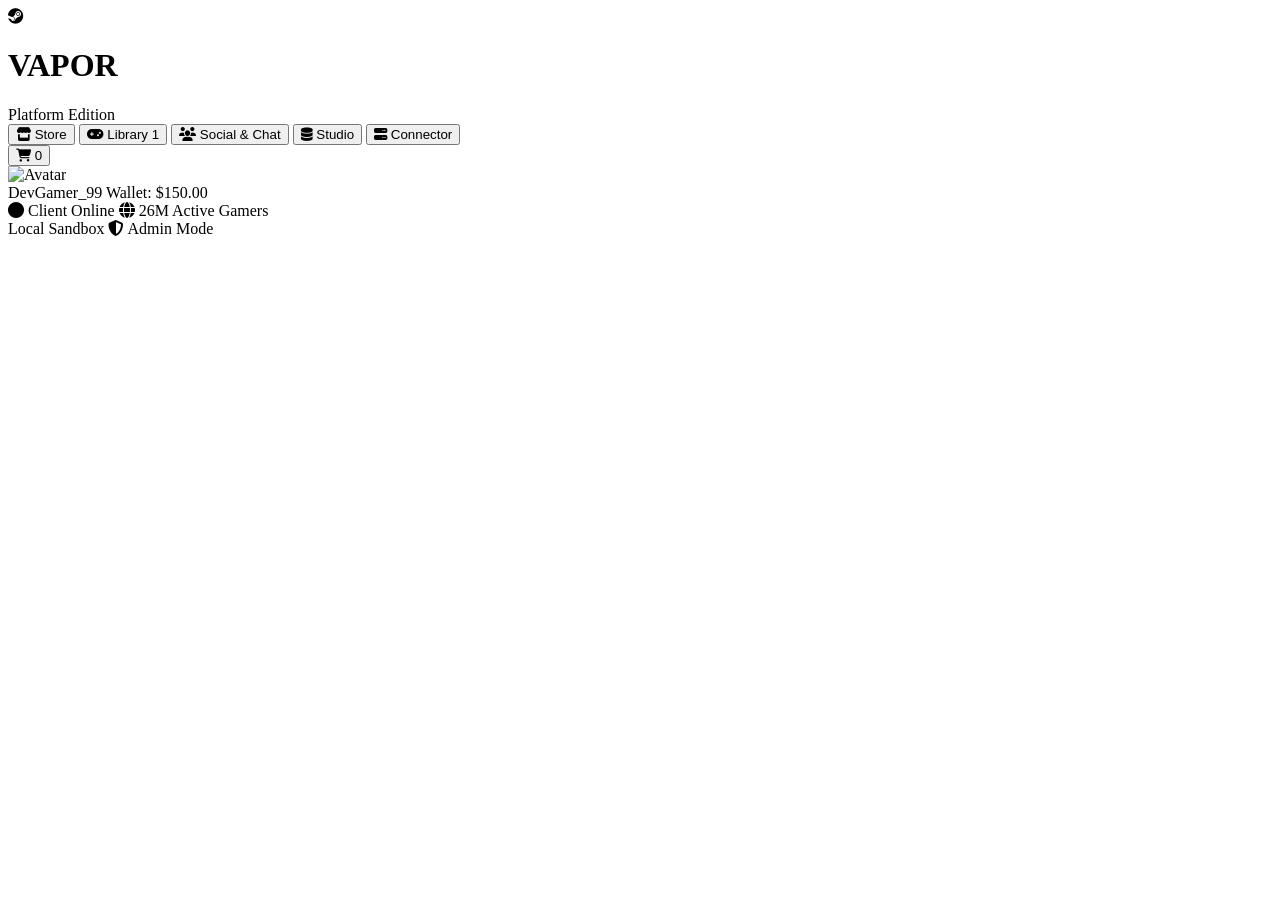
==== header.html @ aae99992 "Add files via upload" ====
<!DOCTYPE html>
<html lang="en">
<head>
    <meta charset="UTF-8">
    <meta name="viewport" content="width=device-width, initial-scale=1.0">
    <title>Vapor Platform Edition</title>
    
    <script src="https://cdn.tailwindcss.com"></script>
    <script>
        // Setting up our custom theme colors so we can use them in classes
        tailwind.config = {
            theme: {
                extend: {
                    colors: {
                        steamDarkBg: '#171a21',
                        steamBodyBg: '#1b2838',
                        steamCardBg: '#2a475e',
                        steamBlue: '#66c0f4',
                        steamGreen: '#a3cf06',
                        steamLightGray: '#c7d5e0',
                        steamDarkGray: '#3d4450'
                    }
                }
            }
        }
    </script>
    
    <link rel="stylesheet" href="https://cdnjs.cloudflare.com/ajax/libs/font-awesome/6.4.0/css/all.min.css">
</head>

<body class="bg-steamBodyBg text-white font-sans antialiased">

    <header class="bg-steamDarkBg border-b border-gray-800 sticky top-0 z-50">
        <div class="max-w-7xl mx-auto px-4 py-3 flex flex-col md:flex-row items-center justify-between gap-4">
            
            <div class="flex items-center gap-2">
                <div class="bg-steamBlue p-2 rounded-lg text-steamDarkBg">
                    <i class="fa-brands fa-steam text-xl"></i>
                </div>
                <div>
                    <h1 class="text-lg font-bold text-white tracking-wider">VAPOR</h1>
                    <span class="text-[10px] text-steamBlue uppercase block">Platform Edition</span>
                </div>
            </div>

            <nav class="flex flex-wrap gap-2 bg-black/30 p-1.5 rounded-lg">
                <button onclick="switchTab('store')" id="nav-store" class="tab-btn px-4 py-2 rounded-full text-xs font-bold transition bg-steamBlue text-steamDarkBg shadow-lg">
                    <i class="fa-solid fa-store mr-1"></i> Store
                </button>
                <button onclick="switchTab('library')" id="nav-library" class="tab-btn px-4 py-2 rounded-full text-xs font-bold transition text-steamLightGray hover:text-white">
                    <i class="fa-solid fa-gamepad mr-1"></i> Library <span id="lib-count-badge" class="bg-steamDarkGray text-white text-[10px] px-1.5 py-0.5 rounded-full ml-1">1</span>
                </button>
                <button onclick="switchTab('social')" id="nav-social" class="tab-btn px-4 py-2 rounded-full text-xs font-bold transition text-steamLightGray hover:text-white">
                    <i class="fa-solid fa-users mr-1"></i> Social & Chat
                </button>
                <button onclick="switchTab('studio')" id="nav-studio" class="tab-btn px-4 py-2 rounded-full text-xs font-bold transition text-steamLightGray hover:text-white">
                    <i class="fa-solid fa-database mr-1"></i> Studio
                </button>
                <button onclick="switchTab('connection')" id="nav-connection" class="tab-btn px-4 py-2 rounded-full text-xs font-bold transition text-steamLightGray hover:text-white">
                    <i class="fa-solid fa-server mr-1"></i> Connector <span id="conn-indicator-dot" class="inline-block w-2 h-2 rounded-full bg-emerald-500 ml-1"></span>
                </button>
            </nav>

            <div class="flex items-center gap-4">
                <button onclick="openCartModal()" class="relative bg-steamCardBg p-2 rounded-lg text-steamBlue">
                    <i class="fa-solid fa-shopping-cart text-sm"></i>
                    <span id="cart-counter" class="absolute -top-1 -right-1 bg-steamGreen text-steamDarkBg font-bold text-[10px] w-4 h-4 rounded-full flex items-center justify-center hidden">0</span>
                </button>

                <div class="flex items-center gap-2 border-l border-gray-700 pl-3">
                    <img src="https://images.unsplash.com/photo-1566492031773-4f4e44671857?w=150&auto=format&fit=crop&q=80" alt="Avatar" class="w-8 h-8 rounded-full border border-steamGreen">
                    <div class="hidden sm:block text-left">
                        <span class="text-xs font-semibold text-white block">DevGamer_99</span>
                        <span class="text-[10px] text-steamGreen block">Wallet: <span id="header-balance-val">$150.00</span></span>
                    </div>
                </div>
            </div>

        </div>
    </header>

    <section class="bg-steamDarkBg/80 border-b border-gray-900 py-1.5 px-4 text-[11px] text-gray-400">
        <div class="max-w-7xl mx-auto flex flex-col sm:flex-row justify-between items-center gap-2">
            <div class="flex gap-4">
                <span><i class="fa-solid fa-circle text-steamGreen text-[8px] mr-1"></i> Client Online</span>
                <span><i class="fa-solid fa-globe text-steamBlue mr-1"></i> 26M Active Gamers</span>
            </div>
            <div class="flex items-center gap-2">
                <span id="system-mode-label" class="bg-emerald-500/10 text-emerald-400 px-2 py-0.5 rounded text-[10px]">Local Sandbox</span>
                <span class="text-amber-400"><i class="fa-solid fa-shield-halved mr-1"></i> Admin Mode</span>
            </div>
        </div>
    </section>

    </body>
</html>
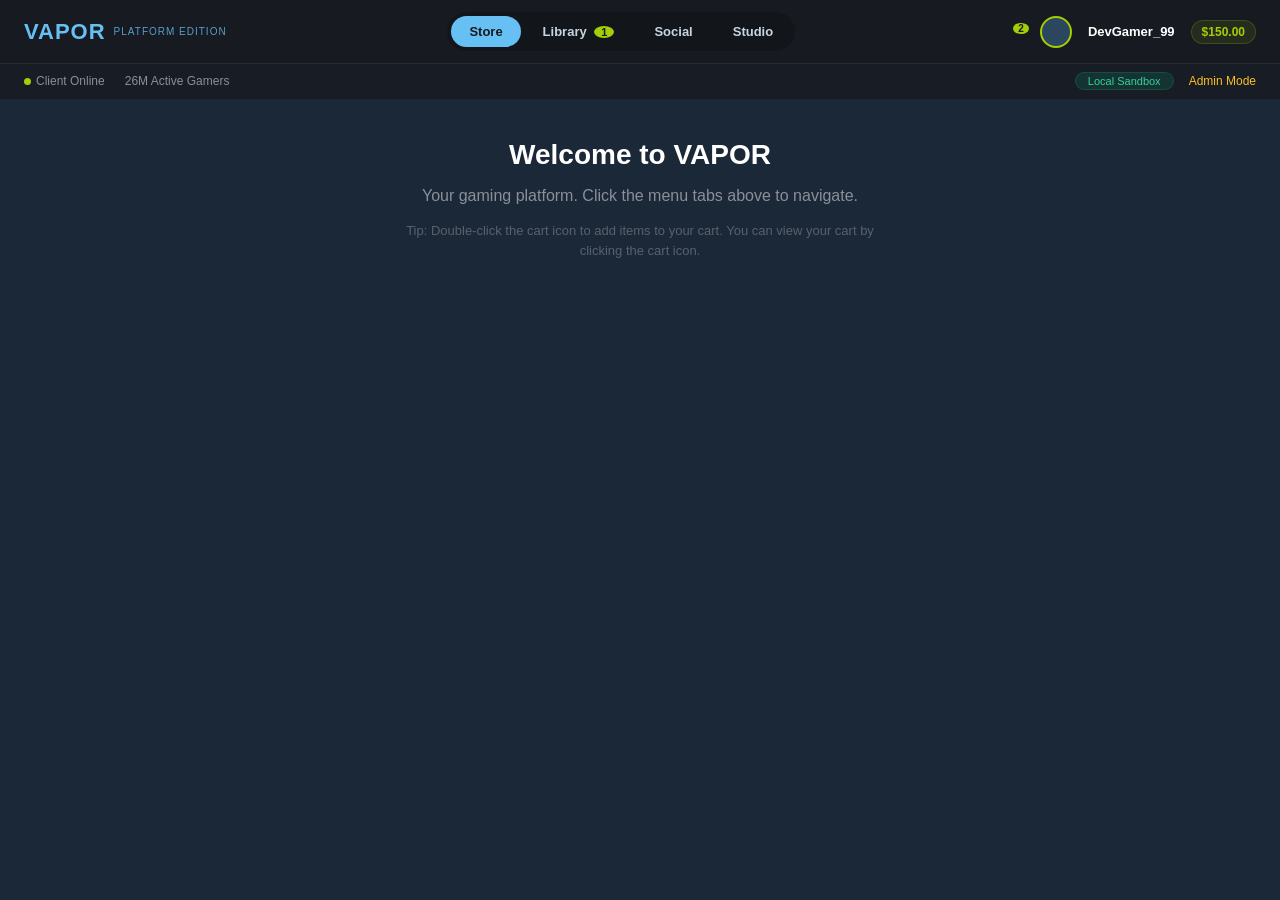
==== commit 8bcf76d4: "Add files via upload" ====
--- a/header.html
+++ b/header.html
@@ -1,96 +1,173 @@
-<!DOCTYPE html>
-<html lang="en">
-<head>
-    <meta charset="UTF-8">
-    <meta name="viewport" content="width=device-width, initial-scale=1.0">
-    <title>Vapor Platform Edition</title>
-    
-    <script src="https://cdn.tailwindcss.com"></script>
-    <script>
-        // Setting up our custom theme colors so we can use them in classes
-        tailwind.config = {
-            theme: {
-                extend: {
-                    colors: {
-                        steamDarkBg: '#171a21',
-                        steamBodyBg: '#1b2838',
-                        steamCardBg: '#2a475e',
-                        steamBlue: '#66c0f4',
-                        steamGreen: '#a3cf06',
-                        steamLightGray: '#c7d5e0',
-                        steamDarkGray: '#3d4450'
-                    }
-                }
-            }
-        }
-    </script>
-    
-    <link rel="stylesheet" href="https://cdnjs.cloudflare.com/ajax/libs/font-awesome/6.4.0/css/all.min.css">
-</head>
+<html>
+    <head>
+        <meta charset="UTF-8">
+        <meta name="viewport" content="width=device-width, initial-scale=1.0">
+        <title>VAPOR Platform</title>
+        <link rel='stylesheet' type='text/css' href='styles.css'>
+    </head>
+    <body>
+<div class="top-bar">
+        
+        <!-- Logo -->
+        <div class="logo">
+             VAPOR
+            <small>Platform Edition</small>
+        </div>
 
-<body class="bg-steamBodyBg text-white font-sans antialiased">
+        <!-- Navigation Menu -->
+        <div class="menu" id="mainMenu">
+            <button class="active" data-tab="store">Store</button>
+            <button data-tab="library">Library <span class="badge" id="libraryBadge">1</span></button>
+            <button data-tab="social">Social</button>
+            <button data-tab="studio">Studio</button>
+        </div>
 
-    <header class="bg-steamDarkBg border-b border-gray-800 sticky top-0 z-50">
-        <div class="max-w-7xl mx-auto px-4 py-3 flex flex-col md:flex-row items-center justify-between gap-4">
+        <!-- Right Side -->
+        <div class="right">
             
-            <div class="flex items-center gap-2">
-                <div class="bg-steamBlue p-2 rounded-lg text-steamDarkBg">
-                    <i class="fa-brands fa-steam text-xl"></i>
-                </div>
-                <div>
-                    <h1 class="text-lg font-bold text-white tracking-wider">VAPOR</h1>
-                    <span class="text-[10px] text-steamBlue uppercase block">Platform Edition</span>
-                </div>
-            </div>
+            <!-- Cart -->
+            <button class="cart-btn" id="cartBtn" onclick="openCart()">
+                <span class="cart-count" id="cartCount">2</span>
+            </button>
 
-            <nav class="flex flex-wrap gap-2 bg-black/30 p-1.5 rounded-lg">
-                <button onclick="switchTab('store')" id="nav-store" class="tab-btn px-4 py-2 rounded-full text-xs font-bold transition bg-steamBlue text-steamDarkBg shadow-lg">
-                    <i class="fa-solid fa-store mr-1"></i> Store
-                </button>
-                <button onclick="switchTab('library')" id="nav-library" class="tab-btn px-4 py-2 rounded-full text-xs font-bold transition text-steamLightGray hover:text-white">
-                    <i class="fa-solid fa-gamepad mr-1"></i> Library <span id="lib-count-badge" class="bg-steamDarkGray text-white text-[10px] px-1.5 py-0.5 rounded-full ml-1">1</span>
-                </button>
-                <button onclick="switchTab('social')" id="nav-social" class="tab-btn px-4 py-2 rounded-full text-xs font-bold transition text-steamLightGray hover:text-white">
-                    <i class="fa-solid fa-users mr-1"></i> Social & Chat
-                </button>
-                <button onclick="switchTab('studio')" id="nav-studio" class="tab-btn px-4 py-2 rounded-full text-xs font-bold transition text-steamLightGray hover:text-white">
-                    <i class="fa-solid fa-database mr-1"></i> Studio
-                </button>
-                <button onclick="switchTab('connection')" id="nav-connection" class="tab-btn px-4 py-2 rounded-full text-xs font-bold transition text-steamLightGray hover:text-white">
-                    <i class="fa-solid fa-server mr-1"></i> Connector <span id="conn-indicator-dot" class="inline-block w-2 h-2 rounded-full bg-emerald-500 ml-1"></span>
-                </button>
-            </nav>
+            <!-- Avatar -->
+            <div class="avatar"></div>
 
-            <div class="flex items-center gap-4">
-                <button onclick="openCartModal()" class="relative bg-steamCardBg p-2 rounded-lg text-steamBlue">
-                    <i class="fa-solid fa-shopping-cart text-sm"></i>
-                    <span id="cart-counter" class="absolute -top-1 -right-1 bg-steamGreen text-steamDarkBg font-bold text-[10px] w-4 h-4 rounded-full flex items-center justify-center hidden">0</span>
-                </button>
+            <!-- Username -->
+            <span class="username">DevGamer_99</span>
 
-                <div class="flex items-center gap-2 border-l border-gray-700 pl-3">
-                    <img src="https://images.unsplash.com/photo-1566492031773-4f4e44671857?w=150&auto=format&fit=crop&q=80" alt="Avatar" class="w-8 h-8 rounded-full border border-steamGreen">
-                    <div class="hidden sm:block text-left">
-                        <span class="text-xs font-semibold text-white block">DevGamer_99</span>
-                        <span class="text-[10px] text-steamGreen block">Wallet: <span id="header-balance-val">$150.00</span></span>
-                    </div>
-                </div>
-            </div>
+            <!-- Wallet -->
+            <span class="wallet"> $150.00</span>
 
         </div>
-    </header>
+    </div>
 
-    <section class="bg-steamDarkBg/80 border-b border-gray-900 py-1.5 px-4 text-[11px] text-gray-400">
-        <div class="max-w-7xl mx-auto flex flex-col sm:flex-row justify-between items-center gap-2">
-            <div class="flex gap-4">
-                <span><i class="fa-solid fa-circle text-steamGreen text-[8px] mr-1"></i> Client Online</span>
-                <span><i class="fa-solid fa-globe text-steamBlue mr-1"></i> 26M Active Gamers</span>
-            </div>
-            <div class="flex items-center gap-2">
-                <span id="system-mode-label" class="bg-emerald-500/10 text-emerald-400 px-2 py-0.5 rounded text-[10px]">Local Sandbox</span>
-                <span class="text-amber-400"><i class="fa-solid fa-shield-halved mr-1"></i> Admin Mode</span>
-            </div>
+    <!-- ====== STATUS BAR ====== -->
+    <div class="status-bar">
+        <div class="status-left">
+            <span>
+                <span class="status-dot"></span> 
+                Client Online
+            </span>
+            <span>
+                 26M Active Gamers
+            </span>
         </div>
-    </section>
+        <div class="status-right">
+            <span class="sandbox-mode"> Local Sandbox</span>
+            <span class="admin-mode"> Admin Mode</span>
+        </div>
+    </div>
 
-    </body>
-</html>+    <!-- ====== MAIN CONTENT ====== -->
+    <div class="main-content" id="mainContent">
+        <h2>Welcome to VAPOR</h2>
+        <p>Your gaming platform. Click the menu tabs above to navigate.</p>
+        <p style="margin-top: 12px; font-size: 13px; color: #5a606b;">
+            Tip: Double-click the cart icon to add items to your cart. You can view your cart by clicking the cart icon.
+        </p>
+    </div>
+
+    <!-- ====== CART MODAL ====== -->
+    <div class="modal-overlay" id="cartModal">
+        <div class="modal">
+            <h3> Your Cart</h3>
+            <p>You have <strong id="modalCartCount">2</strong> items in your cart.</p>
+            <p style="font-size: 14px; color: #66c0f4;">Total: $49.98</p>
+            <button class="modal-close" onclick="closeCart()">Close</button>
+        </div>
+    </div>
+
+    <!-- ====== JAVASCRIPT ====== -->
+    <script>
+        
+        // --- Tab Switching ---
+        const menuButtons = document.querySelectorAll('.menu button');
+        const mainContent = document.getElementById('mainContent');
+        const libraryBadge = document.getElementById('libraryBadge');
+
+        menuButtons.forEach(button => {
+            button.addEventListener('click', function() {
+                // Remove active class from all buttons
+                menuButtons.forEach(btn => btn.classList.remove('active'));
+                
+                // Add active class to clicked button
+                this.classList.add('active');
+
+                // Update content based on tab
+                const tab = this.dataset.tab;
+                const contentTitles = {
+                    store: '🛍️ Store',
+                    library: '📚 Your Library',
+                    social: '👥 Social & Friends',
+                    studio: '💻 Studio Dashboard'
+                };
+
+                const contentDescriptions = {
+                    store: 'Browse the latest games and deals.',
+                    library: 'Your game collection. You have 12 games.',
+                    social: 'Connect with friends and chat.',
+                    studio: 'Create and manage your game projects.'
+                };
+
+                // Update the main content
+                mainContent.innerHTML = `
+                    <h2>${contentTitles[tab] || 'Welcome'}</h2>
+                    <p>${contentDescriptions[tab] || 'Select a tab above.'}</p>
+                    ${tab === 'library' ? '<p style="margin-top:12px;font-size:13px;color:#a3cf06;">🎮 <strong>12</strong> games in your library</p>' : ''}
+                    ${tab === 'social' ? '<p style="margin-top:12px;font-size:13px;color:#66c0f4;">👤 8 friends online</p>' : ''}
+                    ${tab === 'studio' ? '<p style="margin-top:12px;font-size:13px;color:#fbbf24;">⚡ 3 projects in development</p>' : ''}
+                `;
+
+                if (tab === 'library') {
+                    libraryBadge.textContent = '12';
+                } else {
+                    libraryBadge.textContent = '1';
+                }
+            });
+        });
+
+        
+        let cartCount = 2;
+
+        function openCart() {
+            document.getElementById('cartModal').classList.add('show');
+            document.getElementById('modalCartCount').textContent = cartCount;
+        }
+
+        function closeCart() {
+            document.getElementById('cartModal').classList.remove('show');
+        }
+
+        document.getElementById('cartModal').addEventListener('click', function(e) {
+            if (e.target === this) {
+                closeCart();
+            }
+        });
+
+        
+        document.getElementById('cartBtn').addEventListener('dblclick', function() {
+            cartCount++;
+            document.getElementById('cartCount').textContent = cartCount;
+            document.getElementById('cartCount').classList.add('show');
+        });
+
+        
+        if (cartCount > 0) {
+            document.getElementById('cartCount').classList.add('show');
+        }
+
+        
+        document.addEventListener('keydown', function(e) {
+            if (e.key === 'Escape') {
+                closeCart();
+            }
+        });
+
+        console.log(' VAPOR Platform loaded successfully!');
+        console.log(' Double-click the cart icon to add items!');
+
+    </script>
+
+</body>
+</html>
--- a/styles.css
+++ b/styles.css
@@ -0,0 +1,368 @@
+* {
+            margin: 0;
+            padding: 0;
+            box-sizing: border-box;
+        }
+
+        body {
+            background: #1b2838;
+            color: white;
+            font-family: -apple-system, BlinkMacSystemFont, "Segoe UI", Roboto, Arial, sans-serif;
+            min-height: 100vh;
+        }
+        .top-bar {
+               background: #171a21;
+            padding: 12px 24px;
+            display: flex;
+            gap: 20px;
+            flex-wrap: wrap;
+            justify-content: space-between;
+            align-items: center;
+            border-bottom: 1px solid #2a2a2a;
+        }
+        .logo {
+            font-size: 22px;
+            font-weight: bold;
+            color: #66c0f4;
+            letter-spacing: 1px;
+            display: flex;
+            align-items: center;
+            gap: 8px;
+        }
+         .logo small {
+            font-size: 10px;
+            color: #66c0f4;
+            font-weight: normal;
+            opacity: 0.8;
+            text-transform: uppercase;
+        }
+
+        /* Navigation Menu */
+        .menu {
+            display: flex;
+            gap: 4px;
+            flex-wrap: wrap;
+            background: rgba(0, 0, 0, 0.2);
+            padding: 4px;
+            border-radius: 25px;
+        }
+          .menu button {
+            background: none;
+            border: none;
+            color: #c7d5e0;
+            padding: 8px 18px;
+            cursor: pointer;
+            font-size: 13px;
+            font-weight: 600;
+            border-radius: 20px;
+            transition: all 0.2s ease;
+            white-space: nowrap;
+        }
+         .menu button:hover {
+            color: white;
+        }
+
+        .menu .active {
+            background: #66c0f4;
+            color: #171a21;
+        }
+
+        .menu .active:hover {
+            background: #7fcff7;
+        }
+
+        /* Badge for Library count */
+        .badge {
+            background: #a3cf06;
+            color: #171a21;
+            border-radius: 50%;
+            padding: 0 7px;
+            font-size: 11px;
+            font-weight: bold;
+            display: inline-block;
+            margin-left: 4px;
+        }
+
+        /* Right Side - User Info */
+        .right {
+            display: flex;
+            gap: 16px;
+            align-items: center;
+            flex-wrap: wrap;
+        }
+
+        /* Cart Button */
+        .cart-btn {
+            background: none;
+            border: none;
+            color: #66c0f4;
+            font-size: 18px;
+            cursor: pointer;
+            position: relative;
+            padding: 4px;
+        }
+
+        .cart-btn:hover {
+            color: #7fcff7;
+        }
+
+        .cart-count {
+            background: #a3cf06;
+            color: #171a21;
+            font-size: 10px;
+            font-weight: bold;
+            border-radius: 50%;
+            padding: 0 5px;
+            position: absolute;
+            top: -5px;
+            right: -5px;
+            display: none;
+        }
+
+        .cart-count.show {
+            display: inline-block;
+        }
+
+        /* User Avatar */
+        .avatar {
+            width: 32px;
+            height: 32px;
+            border-radius: 50%;
+            background: #2a475e;
+            display: flex;
+            align-items: center;
+            justify-content: center;
+            font-size: 14px;
+            border: 2px solid #a3cf06;
+            cursor: pointer;
+        }
+
+        .avatar:hover {
+            border-color: #b8e619;
+        }
+
+        /* Username */
+        .username {
+            font-size: 13px;
+            font-weight: 600;
+            color: white;
+        }
+
+        /* Wallet Balance */
+        .wallet {
+            font-size: 12px;
+            color: #a3cf06;
+            font-weight: 600;
+            background: rgba(163, 207, 6, 0.1);
+            padding: 4px 10px;
+            border-radius: 12px;
+            border: 1px solid rgba(163, 207, 6, 0.2);
+        }
+
+        /* Status Bar (Below Header) */
+        .status-bar {
+            background: rgba(23, 26, 33, 0.8);
+            padding: 8px 24px;
+            display: flex;
+            flex-wrap: wrap;
+            justify-content: space-between;
+            align-items: center;
+            gap: 8px;
+            border-bottom: 1px solid #1a1a1a;
+            font-size: 12px;
+            color: #8a8f9a;
+        }
+
+        .status-left {
+            display: flex;
+            gap: 20px;
+            align-items: center;
+            flex-wrap: wrap;
+        }
+
+        .status-left span {
+            display: flex;
+            align-items: center;
+            gap: 5px;
+        }
+
+        .status-dot {
+            display: inline-block;
+            width: 7px;
+            height: 7px;
+            border-radius: 50%;
+            background: #a3cf06;
+        }
+
+        .status-right {
+            display: flex;
+            gap: 15px;
+            align-items: center;
+            flex-wrap: wrap;
+        }
+
+        .sandbox-mode {
+            background: rgba(16, 185, 129, 0.15);
+            color: #34d399;
+            padding: 2px 12px;
+            border-radius: 12px;
+            font-size: 11px;
+            border: 1px solid rgba(16, 185, 129, 0.2);
+        }
+
+        .admin-mode {
+            color: #fbbf24;
+            display: flex;
+            align-items: center;
+            gap: 4px;
+        }
+
+        /* Main Content Area (Demo) */
+        .main-content {
+            max-width: 1200px;
+            margin: 40px auto;
+            padding: 0 24px;
+            text-align: center;
+            color: #8a8f9a;
+        }
+
+        .main-content h2 {
+            color: white;
+            font-size: 28px;
+            margin-bottom: 12px;
+        }
+
+        .main-content p {
+            font-size: 16px;
+            line-height: 1.6;
+            max-width: 500px;
+            margin: 0 auto;
+        }
+
+        /* Cart Modal (Simple) */
+        .modal-overlay {
+            display: none;
+            position: fixed;
+            top: 0;
+            left: 0;
+            right: 0;
+            bottom: 0;
+            background: rgba(0, 0, 0, 0.7);
+            z-index: 1000;
+            justify-content: center;
+            align-items: center;
+        }
+
+        .modal-overlay.show {
+            display: flex;
+        }
+
+        .modal {
+            background: #1b2838;
+            border: 1px solid #2a475e;
+            border-radius: 12px;
+            padding: 30px;
+            max-width: 400px;
+            width: 90%;
+            text-align: center;
+        }
+
+        .modal h3 {
+            color: white;
+            margin-bottom: 15px;
+        }
+
+        .modal p {
+            color: #c7d5e0;
+            margin-bottom: 20px;
+        }
+
+        .modal-close {
+            background: #66c0f4;
+            border: none;
+            color: #171a21;
+            padding: 8px 30px;
+            border-radius: 20px;
+            cursor: pointer;
+            font-weight: 600;
+            font-size: 14px;
+        }
+
+        .modal-close:hover {
+            background: #7fcff7;
+        }
+
+        /* Mobile Responsive */
+        @media (max-width: 768px) {
+            .top-bar {
+                padding: 12px 16px;
+                gap: 12px;
+            }
+
+            .logo {
+                font-size: 18px;
+            }
+
+            .menu {
+                width: 100%;
+                justify-content: center;
+                padding: 6px;
+            }
+
+            .menu button {
+                font-size: 12px;
+                padding: 6px 14px;
+            }
+
+            .right {
+                width: 100%;
+                justify-content: center;
+                gap: 12px;
+            }
+
+            .status-bar {
+                padding: 8px 16px;
+                flex-direction: column;
+                align-items: flex-start;
+                gap: 4px;
+            }
+
+            .status-left {
+                gap: 12px;
+            }
+
+            .status-right {
+                width: 100%;
+                justify-content: space-between;
+            }
+
+            .username {
+                font-size: 12px;
+            }
+
+            .wallet {
+                font-size: 11px;
+                padding: 3px 8px;
+            }
+        }
+
+        @media (max-width: 480px) {
+            .menu button {
+                font-size: 11px;
+                padding: 5px 10px;
+            }
+
+            .status-left {
+                gap: 8px;
+                font-size: 11px;
+            }
+
+            .status-right {
+                font-size: 11px;
+            }
+
+            .main-content h2 {
+                font-size: 22px;
+            }
+        }
+   
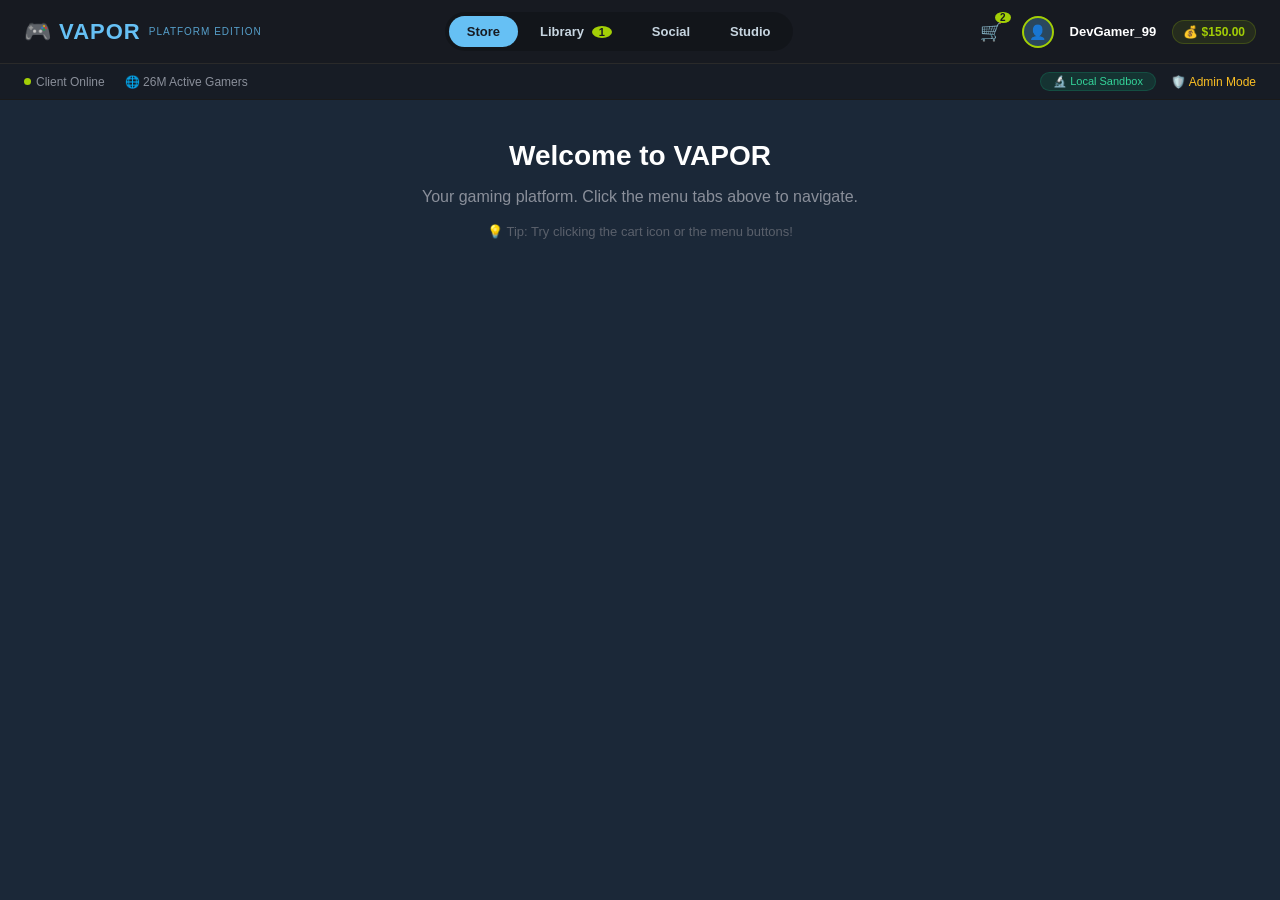
==== commit 4b4e9bc4: "Add files via upload" ====
--- a/header.html
+++ b/header.html
@@ -1,16 +1,16 @@
 <html>
     <head>
-        <meta charset="UTF-8">
-        <meta name="viewport" content="width=device-width, initial-scale=1.0">
         <title>VAPOR Platform</title>
-        <link rel='stylesheet' type='text/css' href='styles.css'>
+        <link rel="stylesheet" type="text/css" href="styles.css">
     </head>
-    <body>
-<div class="top-bar">
+<body>
+
+    <!-- ====== TOP BAR ====== -->
+    <div class="top-bar">
         
         <!-- Logo -->
         <div class="logo">
-             VAPOR
+            🎮 VAPOR
             <small>Platform Edition</small>
         </div>
 
@@ -27,17 +27,18 @@
             
             <!-- Cart -->
             <button class="cart-btn" id="cartBtn" onclick="openCart()">
+                🛒
                 <span class="cart-count" id="cartCount">2</span>
             </button>
 
             <!-- Avatar -->
-            <div class="avatar"></div>
+            <div class="avatar">👤</div>
 
             <!-- Username -->
             <span class="username">DevGamer_99</span>
 
             <!-- Wallet -->
-            <span class="wallet"> $150.00</span>
+            <span class="wallet">💰 $150.00</span>
 
         </div>
     </div>
@@ -50,12 +51,12 @@
                 Client Online
             </span>
             <span>
-                 26M Active Gamers
+                🌐 26M Active Gamers
             </span>
         </div>
         <div class="status-right">
-            <span class="sandbox-mode"> Local Sandbox</span>
-            <span class="admin-mode"> Admin Mode</span>
+            <span class="sandbox-mode">🔬 Local Sandbox</span>
+            <span class="admin-mode">🛡️ Admin Mode</span>
         </div>
     </div>
 
@@ -64,14 +65,14 @@
         <h2>Welcome to VAPOR</h2>
         <p>Your gaming platform. Click the menu tabs above to navigate.</p>
         <p style="margin-top: 12px; font-size: 13px; color: #5a606b;">
-            Tip: Double-click the cart icon to add items to your cart. You can view your cart by clicking the cart icon.
+            💡 Tip: Try clicking the cart icon or the menu buttons!
         </p>
     </div>
 
     <!-- ====== CART MODAL ====== -->
     <div class="modal-overlay" id="cartModal">
         <div class="modal">
-            <h3> Your Cart</h3>
+            <h3>🛒 Your Cart</h3>
             <p>You have <strong id="modalCartCount">2</strong> items in your cart.</p>
             <p style="font-size: 14px; color: #66c0f4;">Total: $49.98</p>
             <button class="modal-close" onclick="closeCart()">Close</button>
@@ -119,6 +120,7 @@
                     ${tab === 'studio' ? '<p style="margin-top:12px;font-size:13px;color:#fbbf24;">⚡ 3 projects in development</p>' : ''}
                 `;
 
+                // Update badge when switching to library
                 if (tab === 'library') {
                     libraryBadge.textContent = '12';
                 } else {
@@ -127,7 +129,7 @@
             });
         });
 
-        
+        // --- Cart Functions ---
         let cartCount = 2;
 
         function openCart() {
@@ -139,35 +141,40 @@
             document.getElementById('cartModal').classList.remove('show');
         }
 
+        // Close modal when clicking outside
         document.getElementById('cartModal').addEventListener('click', function(e) {
             if (e.target === this) {
                 closeCart();
             }
         });
 
-        
+        // --- Cart Badge Toggle (Demo) ---
+        // Click the cart badge to increment count (just for fun)
         document.getElementById('cartBtn').addEventListener('dblclick', function() {
             cartCount++;
             document.getElementById('cartCount').textContent = cartCount;
             document.getElementById('cartCount').classList.add('show');
         });
 
-        
+        // Show cart badge initially if > 0
         if (cartCount > 0) {
             document.getElementById('cartCount').classList.add('show');
         }
 
-        
+        // --- Keyboard Shortcut ---
         document.addEventListener('keydown', function(e) {
+            // Press ESC to close modal
             if (e.key === 'Escape') {
                 closeCart();
             }
         });
 
-        console.log(' VAPOR Platform loaded successfully!');
-        console.log(' Double-click the cart icon to add items!');
+        console.log('🎮 VAPOR Platform loaded successfully!');
+        console.log('💡 Double-click the cart icon to add items!');
 
     </script>
 
 </body>
 </html>
+
+
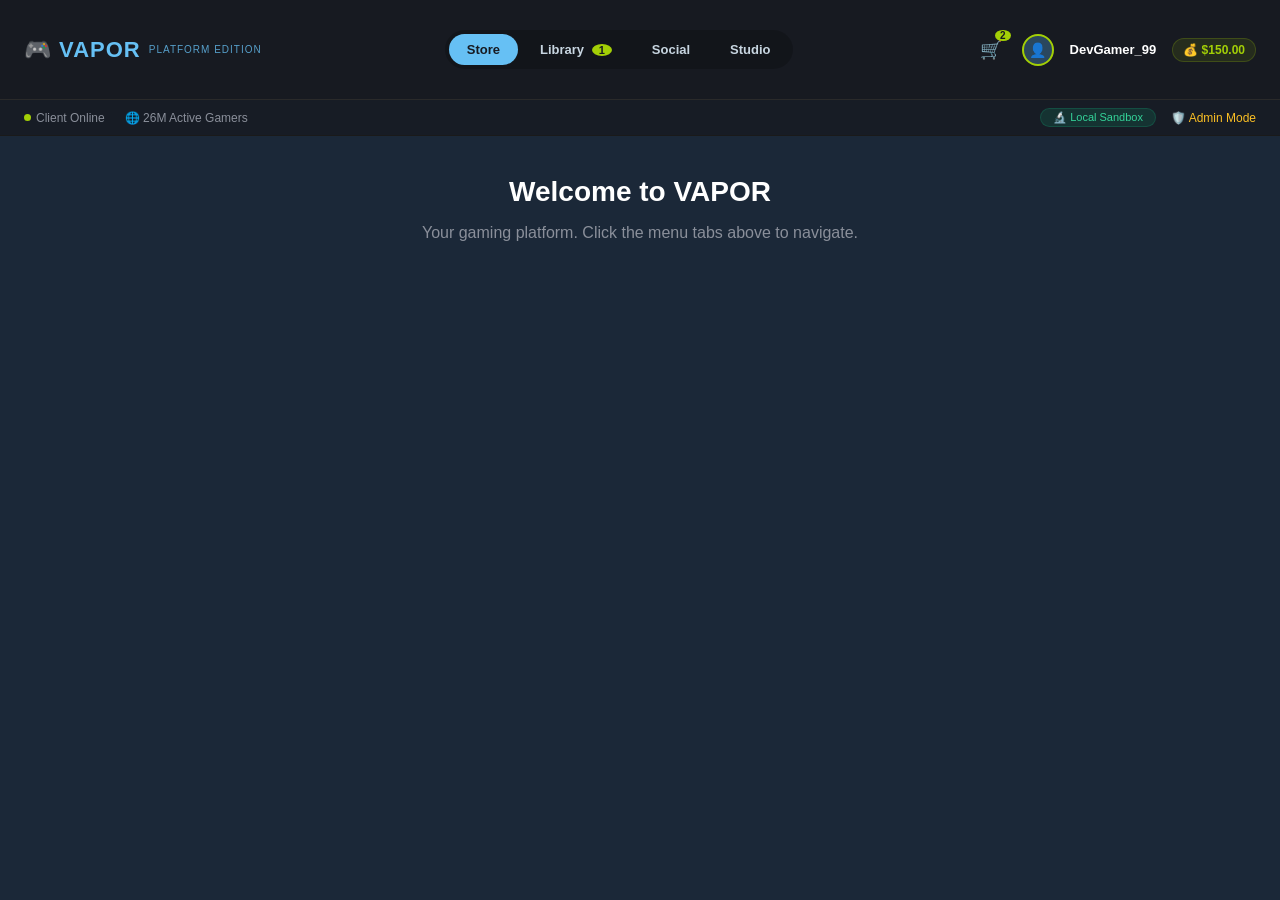
==== commit 474ad7e3: "Restore header.html content" ====
--- a/header.html
+++ b/header.html
@@ -65,7 +65,7 @@
         <h2>Welcome to VAPOR</h2>
         <p>Your gaming platform. Click the menu tabs above to navigate.</p>
         <p style="margin-top: 12px; font-size: 13px; color: #5a606b;">
-            💡 Tip: Try clicking the cart icon or the menu buttons!
+            
         </p>
     </div>
 
--- a/styles.css
+++ b/styles.css
@@ -19,6 +19,11 @@
             justify-content: space-between;
             align-items: center;
             border-bottom: 1px solid #2a2a2a;
+            background-image: url('combat.jpg.jpg');
+            background-size: cover;
+            background-position: center;
+            background-blend-mode: overlay;
+            padding: 30px 24px;
         }
         .logo {
             font-size: 22px;
@@ -365,4 +370,4 @@
                 font-size: 22px;
             }
         }
-   +   
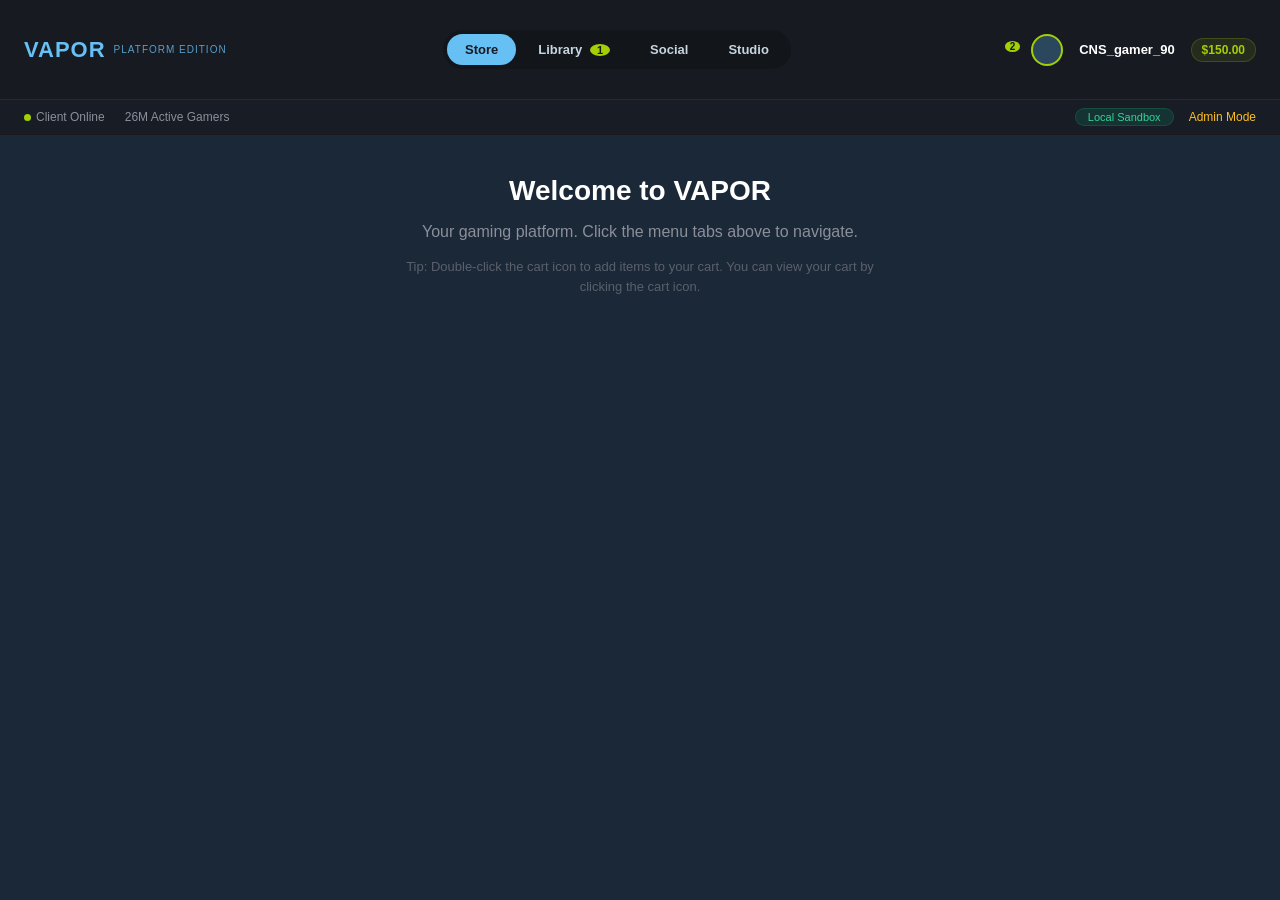
==== commit ee17410b: "Change username in header.html Updated username in the header from 'DevGamer_99' to 'CNS_gamer_90'." ====
--- a/header.html
+++ b/header.html
@@ -1,16 +1,16 @@
 <html>
     <head>
+        <meta charset="UTF-8">
+        <meta name="viewport" content="width=device-width, initial-scale=1.0">
         <title>VAPOR Platform</title>
-        <link rel="stylesheet" type="text/css" href="styles.css">
+        <link rel='stylesheet' type='text/css' href='styles.css'>
     </head>
-<body>
-
-    <!-- ====== TOP BAR ====== -->
-    <div class="top-bar">
+    <body>
+<div class="top-bar">
         
         <!-- Logo -->
         <div class="logo">
-            🎮 VAPOR
+             VAPOR
             <small>Platform Edition</small>
         </div>
 
@@ -27,18 +27,17 @@
             
             <!-- Cart -->
             <button class="cart-btn" id="cartBtn" onclick="openCart()">
-                🛒
                 <span class="cart-count" id="cartCount">2</span>
             </button>
 
             <!-- Avatar -->
-            <div class="avatar">👤</div>
+            <div class="avatar"></div>
 
             <!-- Username -->
-            <span class="username">DevGamer_99</span>
+            <span class="username">CNS_gamer_90</span>
 
             <!-- Wallet -->
-            <span class="wallet">💰 $150.00</span>
+            <span class="wallet"> $150.00</span>
 
         </div>
     </div>
@@ -51,12 +50,12 @@
                 Client Online
             </span>
             <span>
-                🌐 26M Active Gamers
+                 26M Active Gamers
             </span>
         </div>
         <div class="status-right">
-            <span class="sandbox-mode">🔬 Local Sandbox</span>
-            <span class="admin-mode">🛡️ Admin Mode</span>
+            <span class="sandbox-mode"> Local Sandbox</span>
+            <span class="admin-mode"> Admin Mode</span>
         </div>
     </div>
 
@@ -65,14 +64,14 @@
         <h2>Welcome to VAPOR</h2>
         <p>Your gaming platform. Click the menu tabs above to navigate.</p>
         <p style="margin-top: 12px; font-size: 13px; color: #5a606b;">
-            
+            Tip: Double-click the cart icon to add items to your cart. You can view your cart by clicking the cart icon.
         </p>
     </div>
 
     <!-- ====== CART MODAL ====== -->
     <div class="modal-overlay" id="cartModal">
         <div class="modal">
-            <h3>🛒 Your Cart</h3>
+            <h3> Your Cart</h3>
             <p>You have <strong id="modalCartCount">2</strong> items in your cart.</p>
             <p style="font-size: 14px; color: #66c0f4;">Total: $49.98</p>
             <button class="modal-close" onclick="closeCart()">Close</button>
@@ -120,7 +119,6 @@
                     ${tab === 'studio' ? '<p style="margin-top:12px;font-size:13px;color:#fbbf24;">⚡ 3 projects in development</p>' : ''}
                 `;
 
-                // Update badge when switching to library
                 if (tab === 'library') {
                     libraryBadge.textContent = '12';
                 } else {
@@ -129,7 +127,7 @@
             });
         });
 
-        // --- Cart Functions ---
+        
         let cartCount = 2;
 
         function openCart() {
@@ -141,40 +139,35 @@
             document.getElementById('cartModal').classList.remove('show');
         }
 
-        // Close modal when clicking outside
         document.getElementById('cartModal').addEventListener('click', function(e) {
             if (e.target === this) {
                 closeCart();
             }
         });
 
-        // --- Cart Badge Toggle (Demo) ---
-        // Click the cart badge to increment count (just for fun)
+        
         document.getElementById('cartBtn').addEventListener('dblclick', function() {
             cartCount++;
             document.getElementById('cartCount').textContent = cartCount;
             document.getElementById('cartCount').classList.add('show');
         });
 
-        // Show cart badge initially if > 0
+        
         if (cartCount > 0) {
             document.getElementById('cartCount').classList.add('show');
         }
 
-        // --- Keyboard Shortcut ---
+        
         document.addEventListener('keydown', function(e) {
-            // Press ESC to close modal
             if (e.key === 'Escape') {
                 closeCart();
             }
         });
 
-        console.log('🎮 VAPOR Platform loaded successfully!');
-        console.log('💡 Double-click the cart icon to add items!');
+        console.log(' VAPOR Platform loaded successfully!');
+        console.log(' Double-click the cart icon to add items!');
 
     </script>
 
 </body>
 </html>
-
-
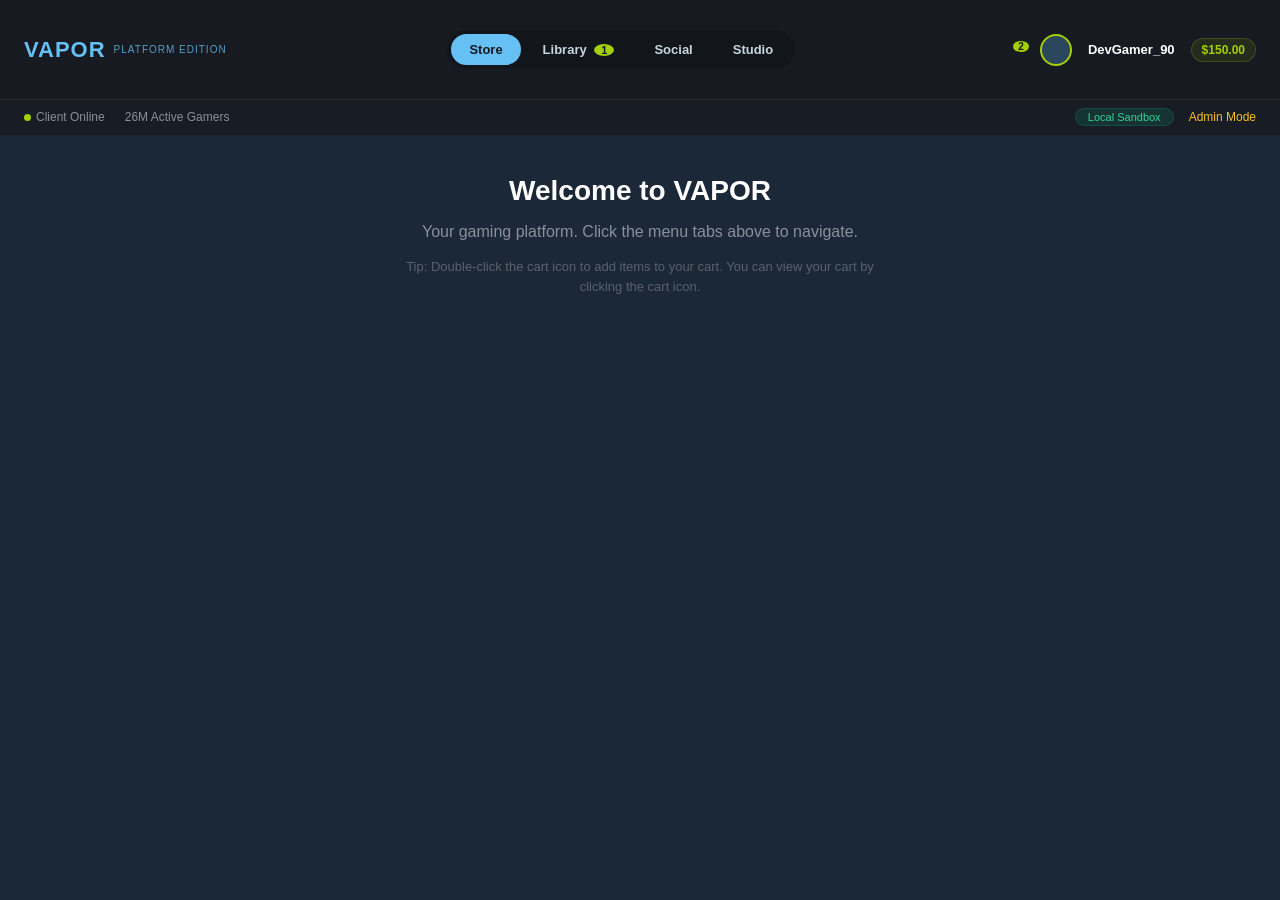
==== commit eedc4719: "Update header.html" ====
--- a/header.html
+++ b/header.html
@@ -34,7 +34,7 @@
             <div class="avatar"></div>
 
             <!-- Username -->
-            <span class="username">CNS_gamer_90</span>
+            <span class="username">DevGamer_90</span>
 
             <!-- Wallet -->
             <span class="wallet"> $150.00</span>
